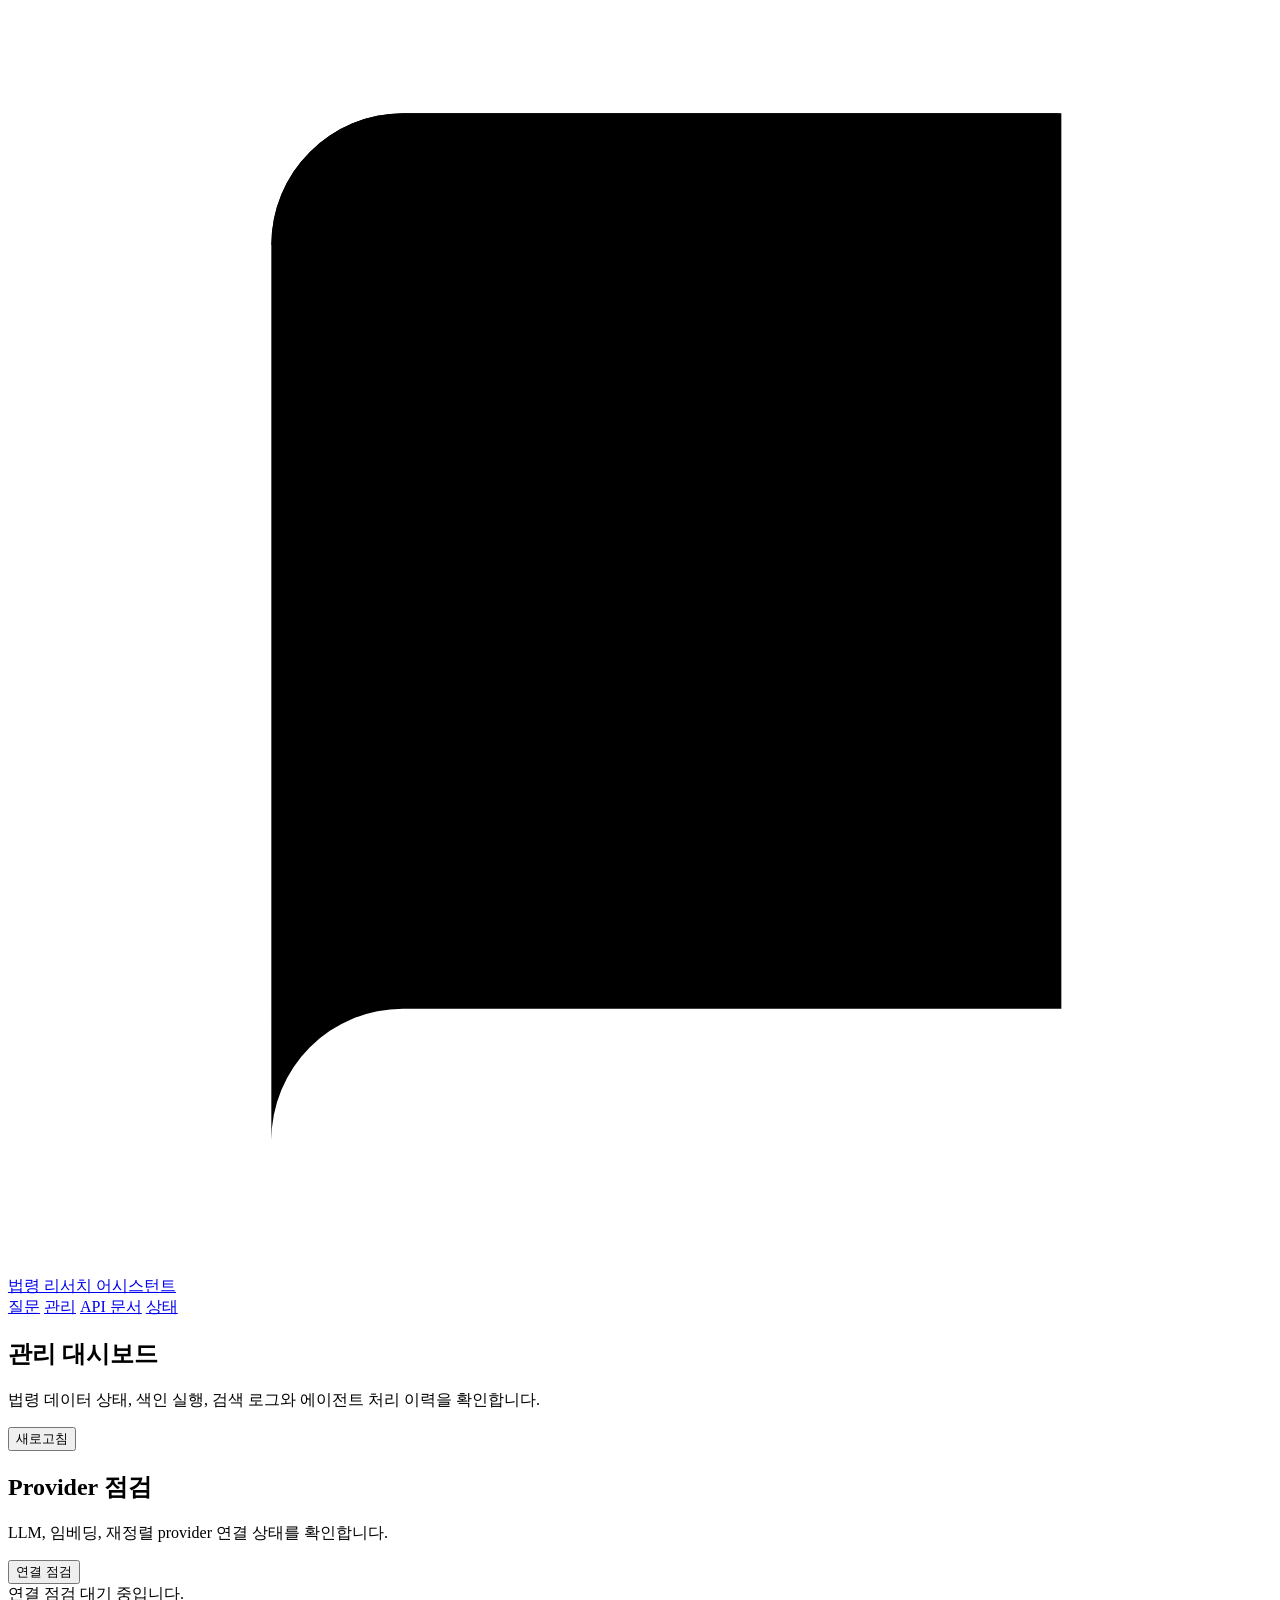
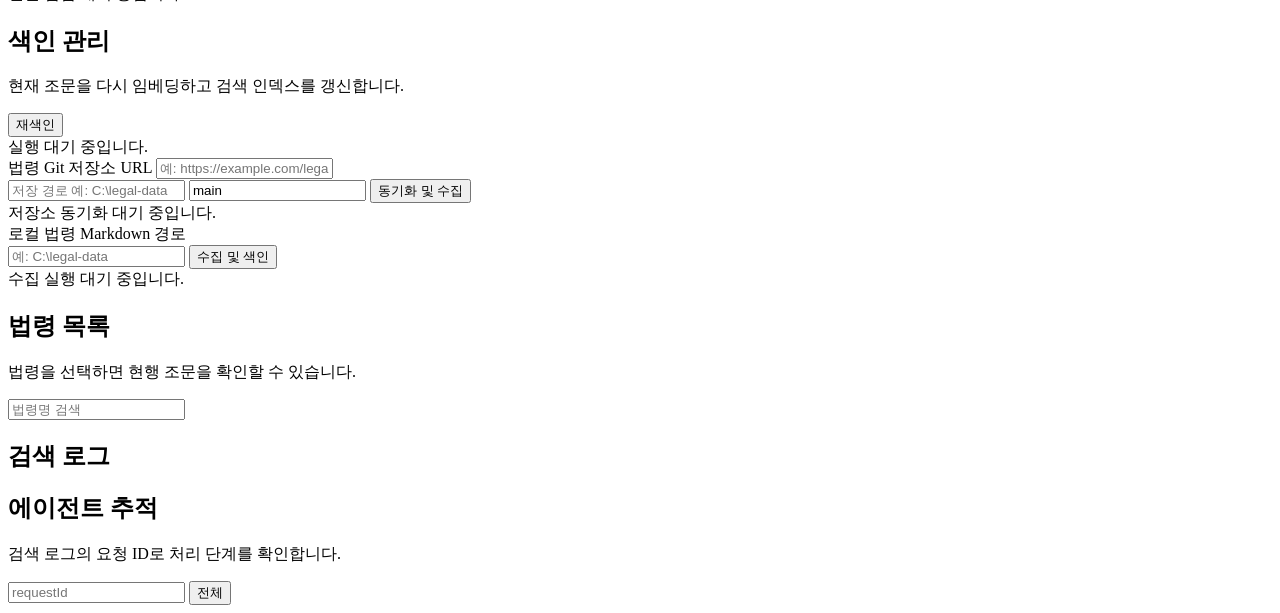
==== src/main/resources/static/admin.html @ 8a7fa6f2 "Initial Spring law research assistant portfolio" ====
<!doctype html>
<html lang="ko">
<head>
    <meta charset="utf-8">
    <meta name="viewport" content="width=device-width, initial-scale=1">
    <title>관리 - 법령 리서치 어시스턴트</title>
    <link rel="stylesheet" href="/styles.css">
</head>
<body>
    <header class="app-nav">
        <div class="nav-inner">
            <a class="brand" href="/" aria-label="법령 리서치 어시스턴트">
                <span class="brand-mark" aria-hidden="true">
                    <svg viewBox="0 0 24 24" role="img">
                        <path d="M5 4.5A2.5 2.5 0 0 1 7.5 2H20v17H7.5A2.5 2.5 0 0 0 5 21.5v-17Z"></path>
                        <path d="M5 4.5A2.5 2.5 0 0 1 7.5 2H20"></path>
                        <path d="M8 6h8M8 10h7"></path>
                    </svg>
                </span>
                <span>법령 리서치 어시스턴트</span>
            </a>
            <nav class="nav-links" aria-label="주요 메뉴">
                <a href="/">질문</a>
                <a href="/admin.html" class="active">관리</a>
                <a href="/swagger-ui/index.html">API 문서</a>
                <a href="/api/admin/status">상태</a>
            </nav>
        </div>
    </header>

    <main class="shell wide-shell">
        <section class="page-heading" aria-labelledby="admin-title">
            <div>
                <h1 id="admin-title">관리 대시보드</h1>
                <p>법령 데이터 상태, 색인 실행, 검색 로그와 에이전트 처리 이력을 확인합니다.</p>
            </div>
            <button id="refresh-button" class="secondary-button" type="button">새로고침</button>
        </section>

        <section id="admin-status" class="metric-grid" aria-label="서비스 상태"></section>

        <section class="admin-grid">
            <article class="admin-panel">
                <div class="panel-heading compact-heading">
                    <div>
                        <h2>Provider 점검</h2>
                        <p>LLM, 임베딩, 재정렬 provider 연결 상태를 확인합니다.</p>
                    </div>
                    <button id="provider-smoke-button" class="secondary-button" type="button">연결 점검</button>
                </div>
                <div id="provider-smoke-result" class="provider-status muted">연결 점검 대기 중입니다.</div>

                <div class="panel-heading compact-heading">
                    <div>
                        <h2>색인 관리</h2>
                        <p>현재 조문을 다시 임베딩하고 검색 인덱스를 갱신합니다.</p>
                    </div>
                    <button id="reindex-button" class="primary-button" type="button">재색인</button>
                </div>
                <div id="reindex-result" class="muted">실행 대기 중입니다.</div>

                <div class="ingest-form">
                    <label for="source-repo-url">법령 Git 저장소 URL</label>
                    <input id="source-repo-url" class="search-input" type="text" placeholder="예: https://example.com/legal-data.git">
                    <div class="inline-form source-sync-row">
                        <input id="source-local-dir" class="search-input" type="text" placeholder="저장 경로 예: C:\legal-data">
                        <input id="source-branch" class="search-input compact-input" type="text" value="main" aria-label="브랜치">
                        <button id="sync-source-button" class="secondary-button" type="button">동기화 및 수집</button>
                    </div>
                </div>
                <div id="sync-source-result" class="muted">저장소 동기화 대기 중입니다.</div>

                <div class="ingest-form">
                    <label for="source-dir">로컬 법령 Markdown 경로</label>
                    <div class="inline-form">
                        <input id="source-dir" class="search-input" type="text" placeholder="예: C:\legal-data">
                        <button id="ingest-button" class="secondary-button" type="button">수집 및 색인</button>
                    </div>
                </div>
                <div id="ingest-result" class="muted">수집 실행 대기 중입니다.</div>
                <div id="ingestion-runs" class="table-wrap"></div>
            </article>

            <article class="admin-panel">
                <div class="panel-heading compact-heading">
                    <div>
                        <h2>법령 목록</h2>
                        <p>법령을 선택하면 현행 조문을 확인할 수 있습니다.</p>
                    </div>
                    <input id="law-keyword" class="search-input" type="search" placeholder="법령명 검색">
                </div>
                <div id="law-list" class="list-box"></div>
                <div id="law-detail" class="detail-box"></div>
            </article>
        </section>

        <section class="admin-grid">
            <article class="admin-panel">
                <h2 class="section-title">검색 로그</h2>
                <div id="search-logs" class="table-wrap"></div>
            </article>

            <article class="admin-panel">
                <div class="panel-heading compact-heading trace-filter-heading">
                    <div>
                        <h2>에이전트 추적</h2>
                        <p>검색 로그의 요청 ID로 처리 단계를 확인합니다.</p>
                    </div>
                    <div class="trace-filter">
                        <input id="trace-request-id" class="search-input compact-input" type="search" placeholder="requestId">
                        <button id="clear-trace-filter" class="secondary-button" type="button">전체</button>
                    </div>
                </div>
                <div id="agent-traces" class="table-wrap"></div>
            </article>
        </section>
    </main>

    <script src="/admin.js"></script>
</body>
</html>
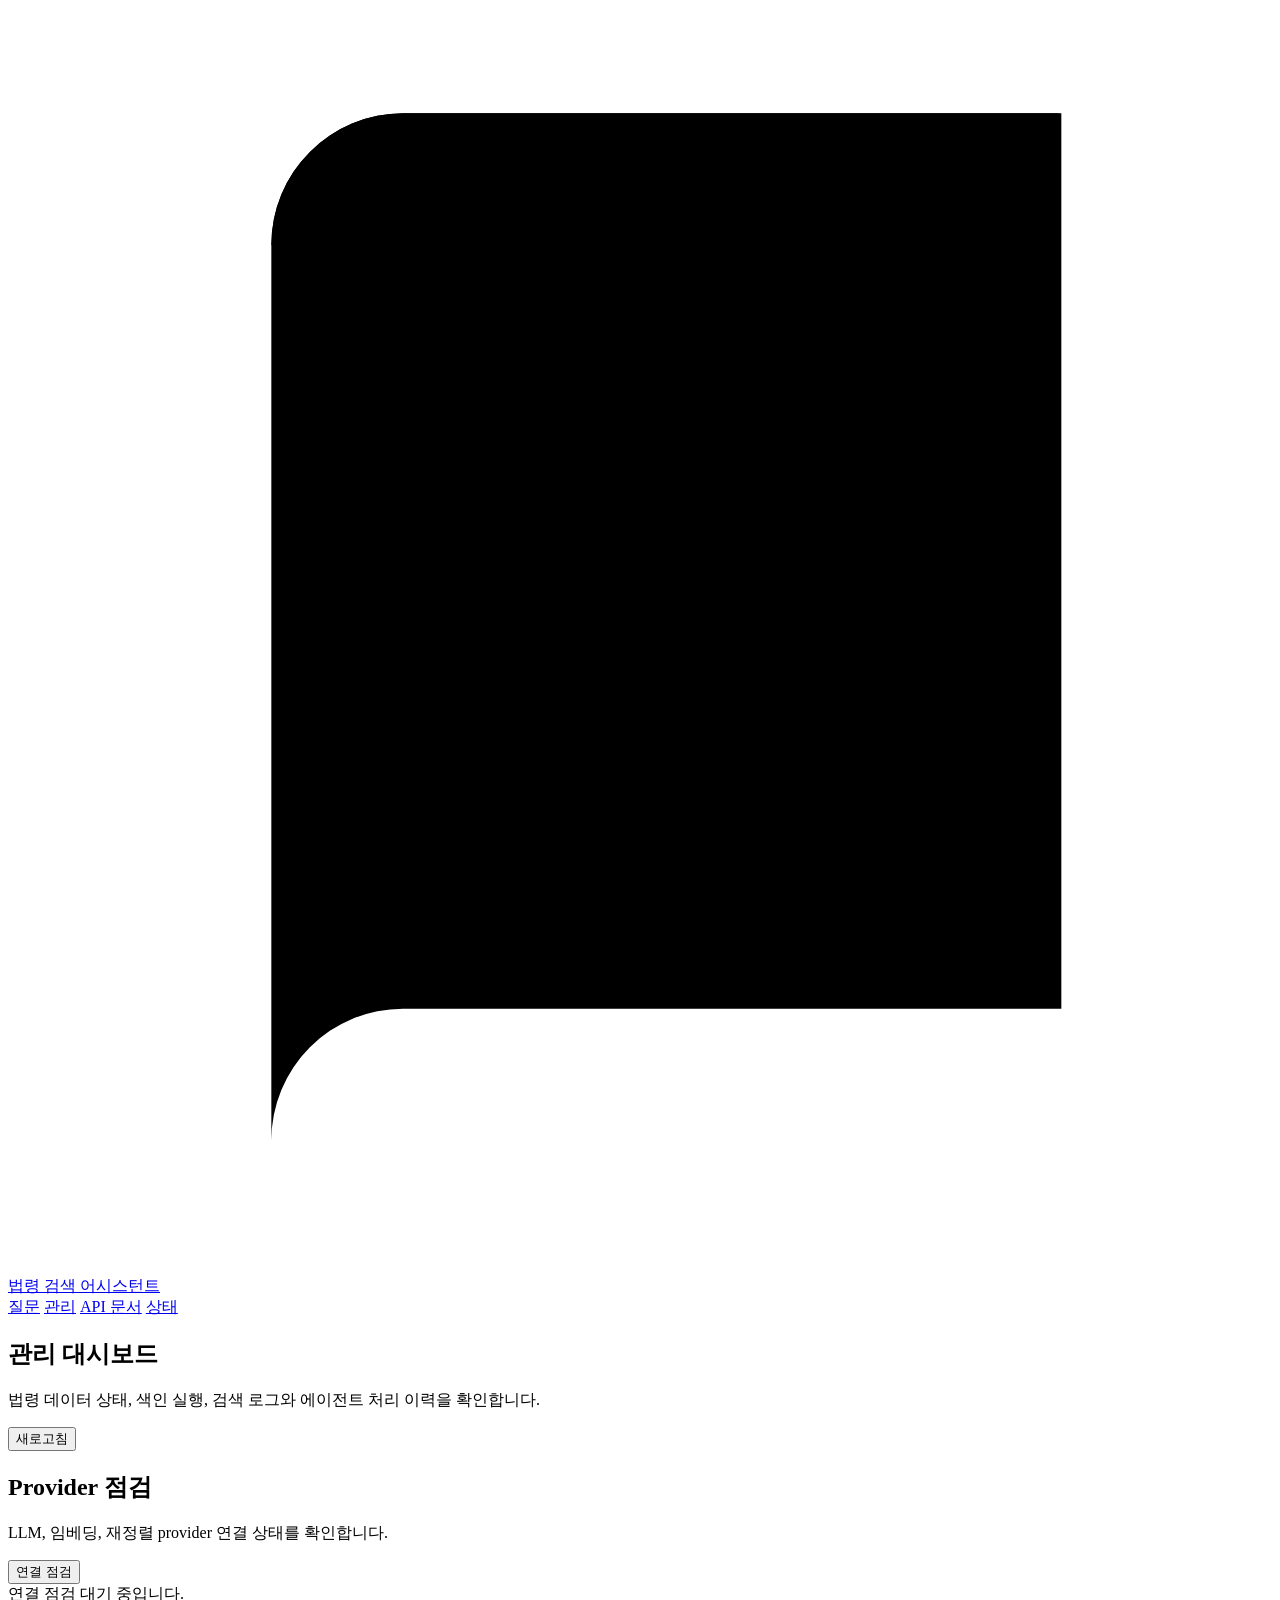
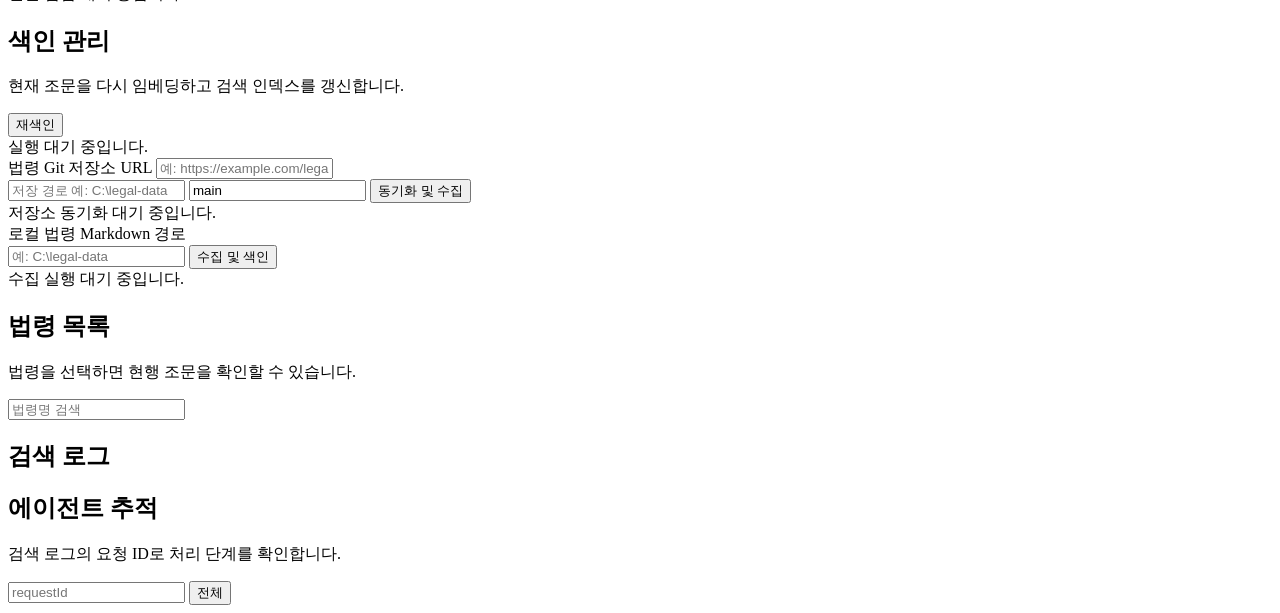
==== commit dd81d77f: "feat: show law scope on search page" ====
--- a/src/main/resources/static/admin.html
+++ b/src/main/resources/static/admin.html
@@ -3,13 +3,13 @@
 <head>
     <meta charset="utf-8">
     <meta name="viewport" content="width=device-width, initial-scale=1">
-    <title>관리 - 법령 리서치 어시스턴트</title>
+    <title>관리 - 법령 검색 어시스턴트</title>
     <link rel="stylesheet" href="/styles.css">
 </head>
 <body>
     <header class="app-nav">
         <div class="nav-inner">
-            <a class="brand" href="/" aria-label="법령 리서치 어시스턴트">
+            <a class="brand" href="/" aria-label="법령 검색 어시스턴트">
                 <span class="brand-mark" aria-hidden="true">
                     <svg viewBox="0 0 24 24" role="img">
                         <path d="M5 4.5A2.5 2.5 0 0 1 7.5 2H20v17H7.5A2.5 2.5 0 0 0 5 21.5v-17Z"></path>
@@ -17,7 +17,7 @@
                         <path d="M8 6h8M8 10h7"></path>
                     </svg>
                 </span>
-                <span>법령 리서치 어시스턴트</span>
+                <span>법령 검색 어시스턴트</span>
             </a>
             <nav class="nav-links" aria-label="주요 메뉴">
                 <a href="/">질문</a>
